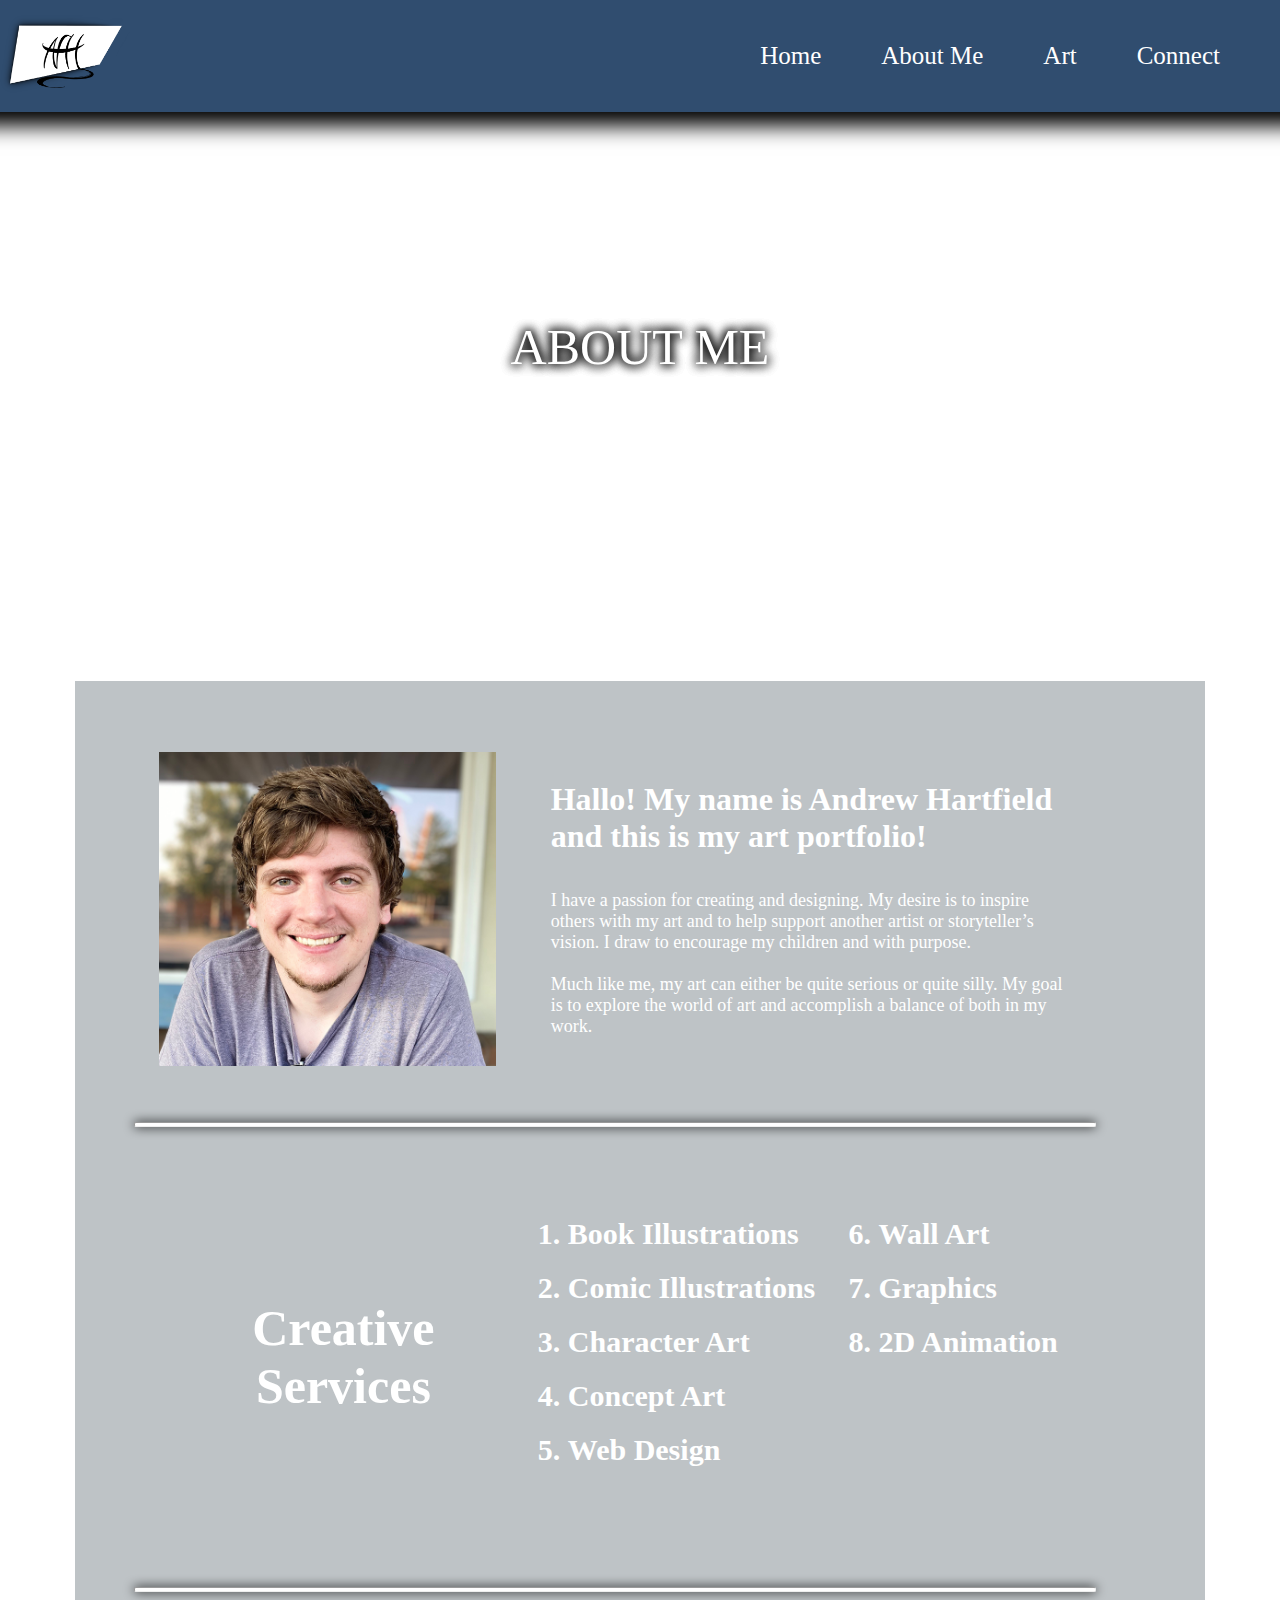
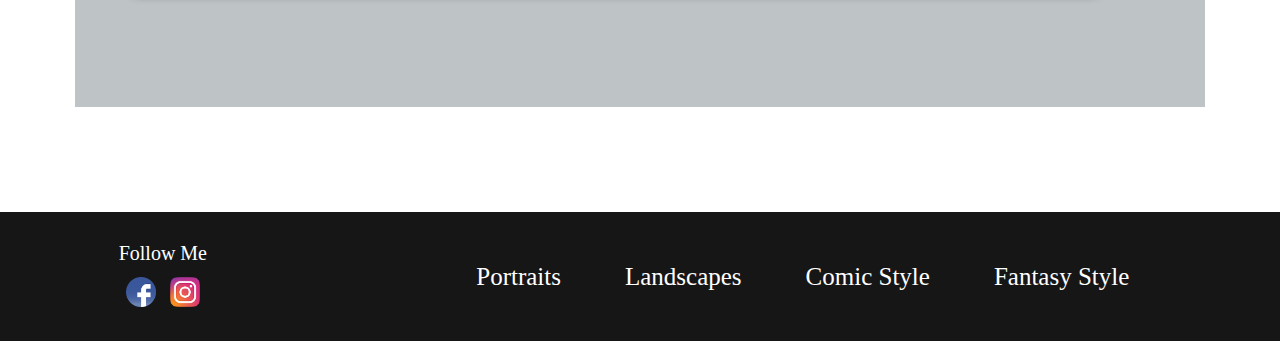
==== aboutme/aboutme.html @ 470748fd "inital commit" ====
<!doctype html>
<html lang="en-us">
<head>
<meta charset="utf-8">
<title>Andrew-Hartfields-Art-Portfolio/About</title>
<link href="../css/style.css" rel="stylesheet" type="text/css">
</head>

<body>
<!-- Navigation Area -->
<nav>
  <div class="nav-container">
    <div class="logo"><img src="../imgs/logo/afh_logo.png" alt="Logo"></div>
    <ul class="nav-links">
      <li><a href="../index.html">Home</a></li>
      <li><a href="../aboutme/aboutme.html">About Me</a></li>
      <li><a href="../art/art.html">Art</a></li>
      <li><a href="../connect/connect.html">Connect</a></li>
    </ul>
  </div>
</nav>
<!-- Banner-About Me -->
<main>
  <div class="header-spacer"></div>
  <section class="aboutme-banner">
	  <div class="title-wrapper">
		  <span class="title-span">ABOUT ME</span>
		</div>
  </section>
  <!-- Contentbody - About Me -->
  <div class="aboutme-content-wrapper">
    <div class="aboutme-container">
		<div class="bio-wrapper">
        	<img src="../imgs/photome/pic.png" alt="That Guy">
			<div>
            <h1>Hallo! My name is Andrew Hartfield and this is my art portfolio!</h1>
            <p>I have a passion for creating and designing. My desire is to inspire others with my art and to help support another artist or storyteller’s vision. I draw to encourage my children and with purpose.<br>
			<br>Much like me, my art can either be quite serious or quite silly. My goal is to explore the world of art and accomplish a balance of both in my work.</p>
			</div>
		</div>
	  <hr>
      <div class="services-wrapper">
        <h2>Creative Services</h2>
		<ol>
			<li>Book Illustrations</li>
			<li>Comic Illustrations</li>
			<li>Character Art</li>
			<li>Concept Art</li>
			<li>Web Design</li>
			<li>Wall Art</li>
			<li>Graphics</li>
			<li>2D Animation</li>
		</ol>
      </div>
	  <hr>
    </div>
  </div>
</main>
<!-- Footer Area -->
<footer>
  <div class="socialmedia-layout"> <span class="followme">Follow Me</span>
    <div class="socialicons"> <a href="#"><img src="../imgs/logo/fb_icon.png" alt="Facebook Icon"></a> <a href="#"><img src="../imgs/logo/ig_icon.png" alt="Instagram Icon"></a> </div>
  </div>
  <div class="footer-nav"> 
	<a href="art/portraits.html">Portraits</a>
	<a href="art/landscapes.html">Landscapes</a>
	<a href="art/comicstyles.html">Comic Style</a>
	<a href="art/fantasystyles.html">Fantasy Style</a>
  </div>
</footer>
</body>
</html>
---- css/style.css ----
/* CSS Document */

* {
	box-sizing: border-box;
}
p {
	font-family: "Book Antiqua";
	font-size: 18px; 
}
body {
	margin: 0;
}
nav {
    background-color: #304D6F;
    padding: 15px 0;
    position: absolute;
    top: 0;
    left: 0;
    right: 0;
    color: #fff;
    z-index: 1000;
    -webkit-box-shadow: 0 -16px 20px 30px #000000;
    box-shadow: 0 -16px 20px 30px #000000;
}
.nav-container {
	display: flex;
	align-items: center;
	justify-content: space-between;
	max-width: 1330px;
	margin: 0 auto;
	padding: 0;
}
.logo img {
	width: 130px;
	height: auto;
}
.nav-links {
	list-style: none;
	display: flex;
}

.nav-links li {
	margin-right: 60px;
}

.nav-links li:last-child {
	margin-right: 10;
}

.nav-links a {
	color: #fff;
	text-decoration: none;
	font-size: 25px;
}
.content {
	padding-top: 70px;
}

footer {
	color: white;
	Background-color: #161616;
	width: 100%;
	margin: 0;
	padding: 10px 0;
	display: flex;
	flex-direction: row;
	justify-content: space-around;
	align-items: center;
}
.socialmedia-layout {
	display: flex;
	flex-direction: column;
	align-items: center;
	margin: 20px 0;
}
.footer-nav {
	display: flex;
}
.footer-nav a {
	color: white;
	margin: 0 32px;
	text-decoration: none;
	font-size: 25px;
}
.followme {
	font-size: 20px;
	margin-bottom: 12px;
}
.socialicons a img {
	width: 30px;
	margin: 0 5px;
	
}

/* Home Section */

main {
	width: 100%;
}
.header-spacer {
	width: 100%;
	height: 101px;
	min-height: 101px;
}
.home-banner {
	background-image: url("../imgs/banners/home_banner.jpg");
    background-position: top;
    background-repeat: no-repeat;
    background-size: cover;
	width: 100%;
	height: 30vw;
	position: relative;
}
.title-wrapper {
	text-align: center;
	position: absolute;
	left: 0;
	right: 0;
	top: 33%;
	color: #FFFFFF;
	text-shadow: 0px 0px 11px rgba(0,0,0,1), 0px 0px 11px rgba(0,0,0,1), 0px 0px 11px rgb(0,0,0);
}
.home-banner h1 {
	font-size: 3.5vw;
	line-height: 3.7vw;
	margin: 0;
	margin-bottom: 5px;
}
.home-banner h2 {
	font-size: 6vw;
	line-height: 6vw;
	margin: 0;
}
.home-banner span {
	position: absolute;
	left: 10vw;
	right: 10vw;
	bottom: 20%;
	height: 5px;
	border-radius: 2px;
	background-color: white;
	box-shadow: 0px 0px 11px rgba(0,0,0,1), 0px 0px 11px rgba(0,0,0,1), 0px 0px 11px rgb(0,0,0);
	margin: 0;
}
.home-hero-image {
	vertical-align: top;
}
.four-by-one {
	display: flex;
}
.title-span {
	font-family: "Book Antiqua";
	font-size: 50px;
	position: relative;
	top: 60px;
}

/* About me Section */

.aboutme-banner {
	background-image: url("../imgs/banners/aboutme_banner.jpg");
    background-position: top;
    background-repeat: no-repeat;
    background-size: cover;
	width: 100%;
	height: 475px;
	position: relative;
}
.aboutme-content-wrapper {
	background-image:url("../imgs/freeimages/iStock-619525286.jpg");
	background-size: cover;
	padding: 105px 0;
}
.aboutme-container {
	background-color: rgba(93,104,112,0.40);
	max-width: 1130px;
	width: 90%;
	margin: 0 auto;
	padding: 65px 84px;
	color: white;
}
.aboutme-container hr {
	position: relative;
	display: block;
	width: 100%;
	height: 5px;
	border-radius: 2px;
	background-color: white;
	box-shadow: 0px 0px 11px rgba(0,0,0,1);
	margin: 50px -25px;
}
.bio-wrapper {
	display: flex;
	flex-direction: row;
}
.bio-wrapper img {
	width: 35%;
	object-fit: contain;
}
.bio-wrapper h1 {
	margin: 35px 55px;
}
.bio-wrapper p {
	margin: 35px 55px;
}
.services-wrapper {
	display: flex;
	flex-direction: row;
	width: 100%;
}
.services-wrapper h2 {
	flex: 1;
	align-self: center;
	text-align: center;
	font-size: 50px;
}
.services-wrapper > ol {
	height: 300px;
	flex: 1.5;
	display: flex;
	flex-direction: column;
	flex-wrap: wrap;
	font-size: 30px;
	font-weight: bold;
}
.services-wrapper > ol > li {
	padding: 10px 0;
	padding-right: 35px;
}
/* Art Section */

.art-banner {
	background-image: url("../imgs/banners/reawakened_artbanner.jpg");
    background-position: top;
    background-repeat: no-repeat;
    background-size: cover;
	width: 100%;
	height: 475px;
	position: relative;
}
.art-content-wrapper {
    background-image: url("../imgs/freeimages/iStock-880466846.jpg");
    background-size: cover;
    padding: 80px 0;
}
.art-container {
	background-color: rgba(93,104,112,0.0);
	max-width: 1130px;
	width: 90%;
	margin: 0 auto;
	padding: 55px 84px;
	color: white;
}
.two-by-two {
	display: flex;
	flex-direction: row;
	flex-wrap: wrap;
	justify-content: space-around;
	align-items: center;
}
.two-by-two a {
	width: 45%;
	margin: 10px 10px;
	color: white;
	text-decoration: none;
	font-size: 28px;
	font-weight: bold;
	font-family: "Book Antiqua";
	text-align: center;
	line-height: 2;
}
.two-by-two img {
	width: 100%;
	background: none;
}

/* Connect Section */

.connect-content-wrapper {
    background-image: url("../imgs/freeimages/iStock-880466846.jpg");
    background-size: cover;
    padding: 80px 0;
}
.form-align {
	padding-top: 50px;
	padding-bottom: 50px;
	width: 80%;
	margin: 0 auto;
}
.table-layout {
	color: white;
	font-family: "Book Antiqua";
	font-size: 20px;
	background-color: #304D6F;
	width: 50%;
	height: 50%;
	margin: 0 auto;
	padding: 20px 30px 40px 20px;
	box-shadow: 3px 3px 5px 0px rgba(0,0,0,0.75);
}
textarea {
	width: 300px;
	height: 100px;
}
#yourname {
	margin: 10px;
	width: 300px;
}
#emailaddress {
	margin: 10px;
	width: 300px;
}
#subject {
	margin: 10px;
	width: 300px;
}
#message {
	margin: 10px;
}
button {
	margin: 10px 0 10px 5px;
	background: none;
	border: none;
}

/* ---subpage--- area */

/* portraits */
.portrait-content-wrapper {
	background-image:url("../imgs/freeimages/iStock-619525286.jpg");
	background-size: cover;
	padding: 50px 0;
}
.portrait-container {
	background-color: rgba(93,104,112,0.0);
	max-width: 1130px;
	width: 100%;
	margin: 100px auto 0;
	padding: 75px 30px;
	color: white;
}
.portrait-grid {
	display: flex;
	flex-direction: row;
	flex-wrap: wrap;
	align-items: center;
}
.portrait-grid img {
	width: 30%;
	margin: 15px 15px;
	border-radius: 8px;
	box-shadow: 3px 3px 5px 0px rgba(0,0,0,0.75);
}
/* landscapes */
.landscape-content-wrapper {
	background-image:url("../imgs/freeimages/iStock-619525286.jpg");
	background-size: cover;
	padding: 50px 0;
}
.landscape-container {
	background-color: rgba(93,104,112,0.0);
	max-width: 1130px;
	width: 100%;
	margin: 100px auto 0;
	padding: 75px 30px;
	color: white;
}
.landscape-grid {
	display: flex;
	flex-direction: row;
	flex-wrap: wrap;
	align-items: center;
}
.landscape-grid img {
	width: 30%;
	margin: 15px 15px;
	border-radius: 8px;
	box-shadow: 3px 3px 5px 0px rgba(0,0,0,0.75);
}
/*
.landscapes-content-wrapper {
	background-image:url("../imgs/freeimages/iStock-880466846.jpg");
	background-size: cover;
	padding: 20px 0;
}
.landscapes-container {
	position: relative;
	top: 200%;
	max-width: 1200px;
	margin: 0 auto;
	padding: 20px;
	
}
.landscape-grid {
	display: flex;
	flex-direction: row;
	flex-wrap: wrap;
	align-items: center;
}
.landscape-grid img {
	width: 40%;
	margin: 15px 15px;
}
.landscape-gallery {
	display: grid;
	grid-template-columns: repeat(auto-fit, minmax(250px, 1fr));
	grid-gap: 20px;
} 
.landscape-gallery img {
	width: 100%;
	height: auto;
	border-radius: 8px;
} */
/* Comic */
.comic-content-wrapper {
	background-image:url("../imgs/freeimages/iStock-619525286.jpg");
	background-size: cover;
	padding: 50px 0;
}
.comic-container {
	background-color: rgba(93,104,112,0.0);
	max-width: 1130px;
	width: 100%;
	margin: 100px auto 0;
	padding: 75px 30px;
	color: white;
}
.comic-grid {
	display: flex;
	flex-direction: row;
	flex-wrap: wrap;
	align-items: center;
}
.comic-grid img {
	width: 30%;
	margin: 15px 15px;
	border-radius: 8px;
	box-shadow: 3px 3px 5px 0px rgba(0,0,0,0.75);
}
/* Fantasy */
.fantasy-content-wrapper {
	background-image:url("../imgs/freeimages/iStock-619525286.jpg");
	background-size: cover;
	padding: 50px 0;
}
.fantasy-container {
	background-color: rgba(93,104,112,0.0);
	max-width: 1130px;
	width: 100%;
	margin: 100px auto 0;
	padding: 75px 30px;
	color: white;
}
.fantasy-grid {
	display: flex;
	flex-direction: row;
	flex-wrap: wrap;
	align-items: center;
}
.fantasy-grid img {
	width: 30%;
	margin: 15px 15px;
	border-radius: 8px;
	box-shadow: 3px 3px 5px 0px rgba(0,0,0,0.75);
}



/* Smaller Screen View */
@media screen and (max-width:1550px) and (min-width: 1025px){
}

/* Tablet View */
@media screen and (max-width:1024px) and (min-width: 767px) {
	
.services-wrapper {
	flex-direction: column;
}
.two-by-two a {
	width: 80%;
}
.portrait-grid img {
	width: 28%;
	margin: 15px 15px;
}
.landscape-grid img {
	width: 28%;
	margin: 15px 15px;
}
.comic-grid img {
	width: 28%;
	margin: 15px 15px;
}
.fantasy-grid img {
	width: 28%;
	margin: 15px 15px;
}

}

/* Mobile View */
@media screen and (max-width:767px) {
	.services-wrapper > ol {
		height: auto;
	}

.aboutme-container {
	padding-left: 45px;
	padding-right: 45px;
}
.art-container {
	padding-left: 45px;
	padding-right: 45px;
}
.two-by-two a {
	width: 100%;
}
.portrait-container {
	padding-left: 45px;
	padding-right: 45px;
}
.portrait-grid img {
	width: 100%;
}
.landscape-container {
	padding-left: 45px;
	padding-right: 45px;
}
.landscape-grid img {
	width: 100%;
}
.comic-container {
	padding-left: 45px;
	padding-right: 45px;
}
.comic-grid img {
	width: 100%;
}
.fantasy-container {
	padding-left: 45px;
	padding-right: 45px;
}
.fantasy-grid img {
	width: 100%;
}
.bio-wrapper img {
	width: 100%;
}
.bio-wrapper h1 {
	margin-left: 15px;
	margin-right: 15px;
	max-width: none;
}
.bio-wrapper p {
	margin-left: 15px;
	margin-right: 15px;
	max-width: none;
}
.bio-wrapper {
	display: flex;
	flex-direction: column;
}
.services-wrapper {
	flex-direction: column;
}
.footer-nav {
	display: none;
}
}
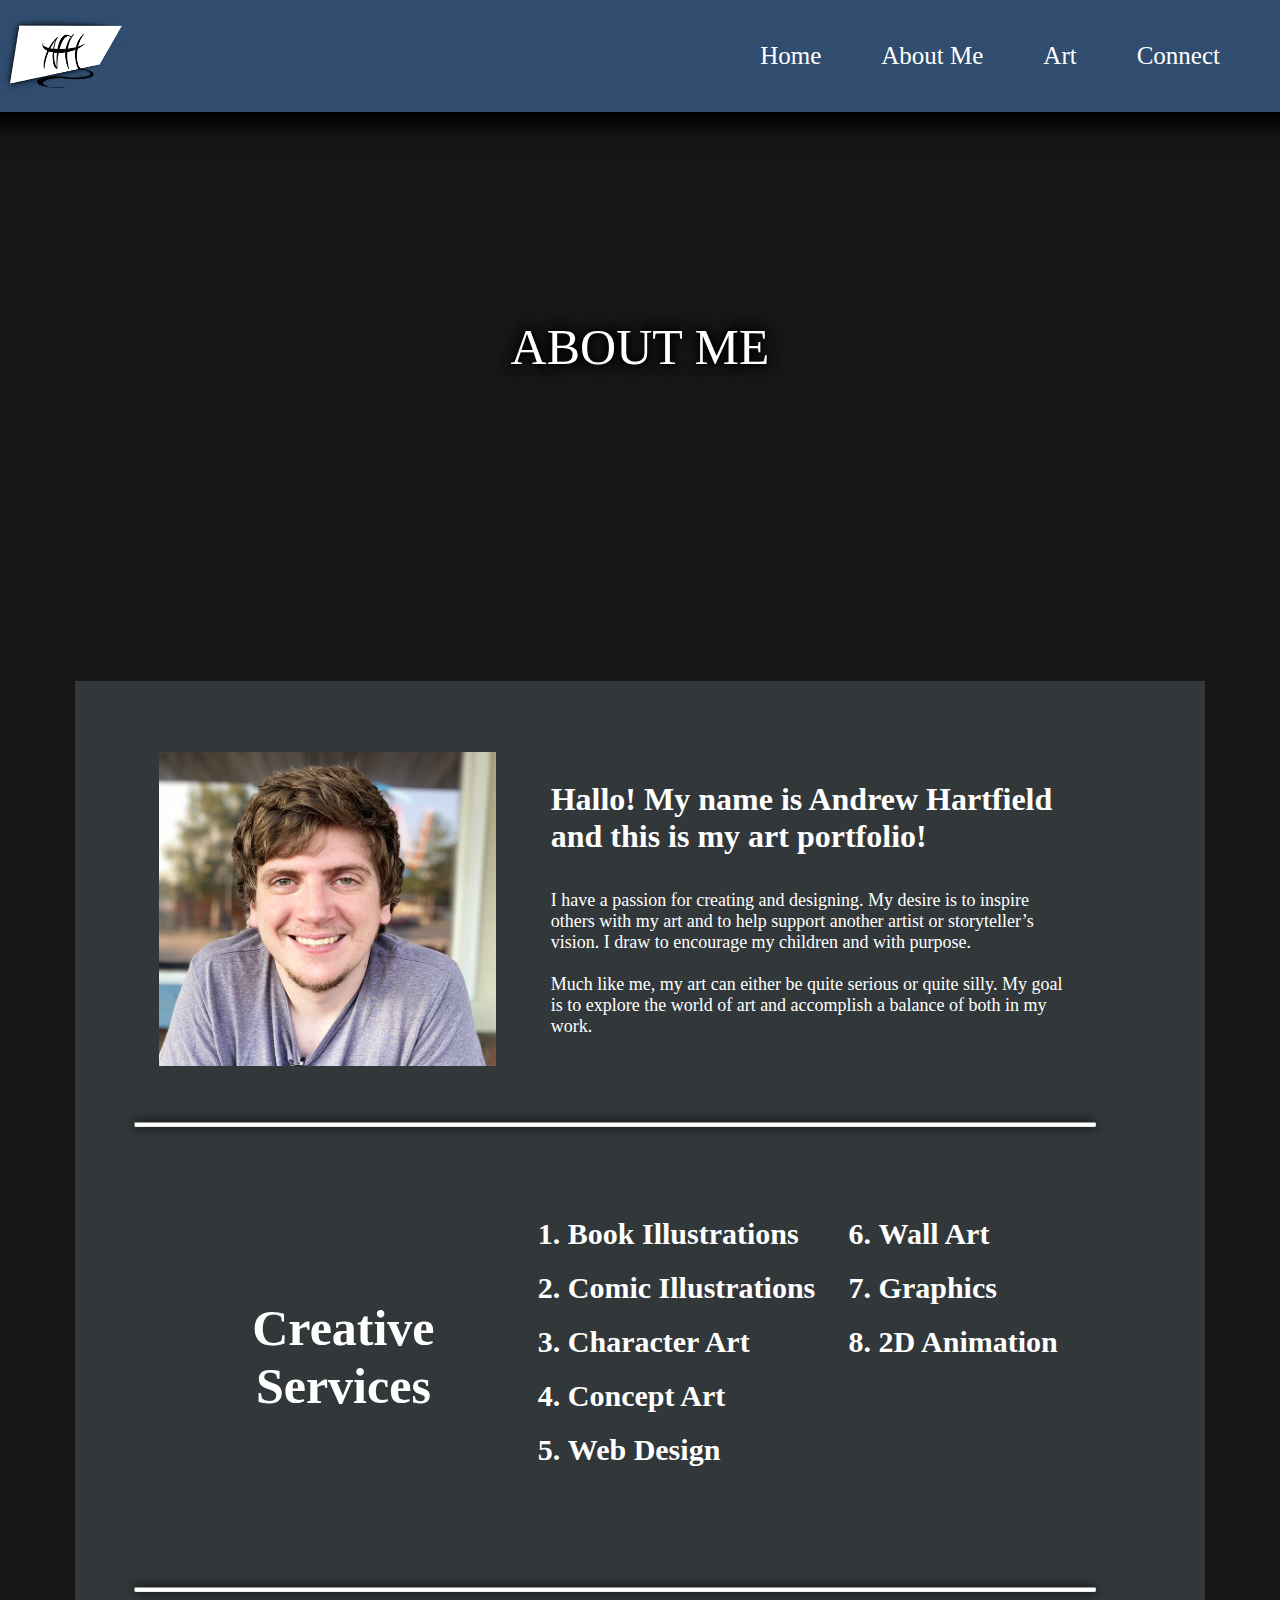
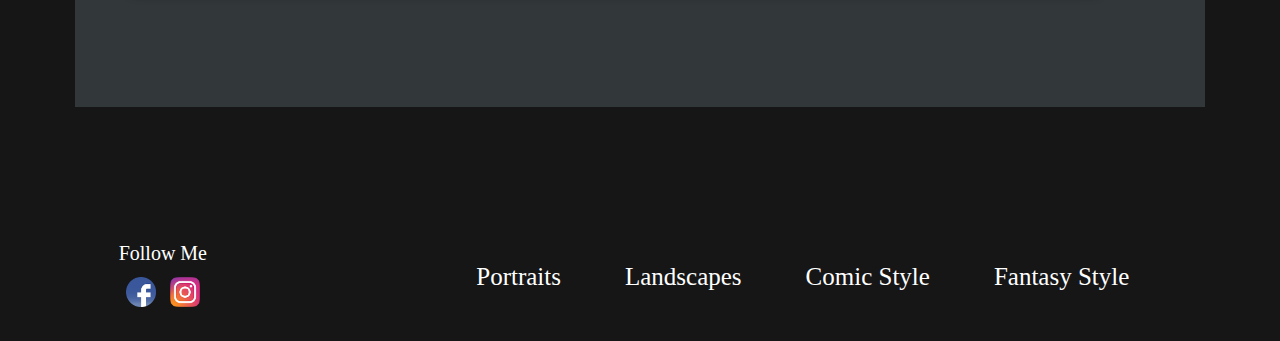
==== commit d25d2857: "commit 0.0.0.0.0.0.0.0.0.1" ====
--- a/aboutme/aboutme.html
+++ b/aboutme/aboutme.html
@@ -62,10 +62,10 @@
     <div class="socialicons"> <a href="#"><img src="../imgs/logo/fb_icon.png" alt="Facebook Icon"></a> <a href="#"><img src="../imgs/logo/ig_icon.png" alt="Instagram Icon"></a> </div>
   </div>
   <div class="footer-nav"> 
-	<a href="art/portraits.html">Portraits</a>
-	<a href="art/landscapes.html">Landscapes</a>
-	<a href="art/comicstyles.html">Comic Style</a>
-	<a href="art/fantasystyles.html">Fantasy Style</a>
+	<a href="../art/portraits.html">Portraits</a>
+	<a href="../art/landscapes.html">Landscapes</a>
+	<a href="../art/comicstyles.html">Comic Style</a>
+	<a href="../art/fantasystyles.html">Fantasy Style</a>
   </div>
 </footer>
 </body>
--- a/css/style.css
+++ b/css/style.css
@@ -1,5 +1,8 @@
 /* CSS Document */
 
+html {
+	background-color: #161616;
+}
 * {
 	box-sizing: border-box;
 }
@@ -89,7 +92,6 @@
 .socialicons a img {
 	width: 30px;
 	margin: 0 5px;
-	
 }
 
 /* Home Section */
@@ -286,6 +288,7 @@
 	padding-bottom: 50px;
 	width: 80%;
 	margin: 0 auto;
+	min-height: 70vh;
 }
 .table-layout {
 	color: white;
@@ -293,10 +296,23 @@
 	font-size: 20px;
 	background-color: #304D6F;
 	width: 50%;
+	max-width: 800px;
 	height: 50%;
+	text-align: center;
 	margin: 0 auto;
 	padding: 20px 30px 40px 20px;
 	box-shadow: 3px 3px 5px 0px rgba(0,0,0,0.75);
+}
+.connect-video {
+	margin: 100px auto 0;
+	text-align: center;
+}
+.connect-video p {
+	color: white;
+	font-family: "Book Antiqua";
+	font-size: 20px;
+	font-weight: bold;
+	text-shadow: 3px 3px 3px black;
 }
 textarea {
 	width: 300px;
@@ -330,6 +346,7 @@
 	background-image:url("../imgs/freeimages/iStock-619525286.jpg");
 	background-size: cover;
 	padding: 50px 0;
+	background-position: top;
 }
 .portrait-container {
 	background-color: rgba(93,104,112,0.0);
@@ -356,6 +373,7 @@
 	background-image:url("../imgs/freeimages/iStock-619525286.jpg");
 	background-size: cover;
 	padding: 50px 0;
+	background-position: top;
 }
 .landscape-container {
 	background-color: rgba(93,104,112,0.0);
@@ -416,6 +434,7 @@
 	background-image:url("../imgs/freeimages/iStock-619525286.jpg");
 	background-size: cover;
 	padding: 50px 0;
+	background-position: top;
 }
 .comic-container {
 	background-color: rgba(93,104,112,0.0);
@@ -442,6 +461,7 @@
 	background-image:url("../imgs/freeimages/iStock-619525286.jpg");
 	background-size: cover;
 	padding: 50px 0;
+	background-position: top;
 }
 .fantasy-container {
 	background-color: rgba(93,104,112,0.0);
@@ -500,10 +520,33 @@
 
 /* Mobile View */
 @media screen and (max-width:767px) {
-	.services-wrapper > ol {
-		height: auto;
-	}
-
+
+.nav-container {
+	flex-direction: column;
+}
+.logo img {
+	display: none;
+}
+.nav-links li {
+	margin-right: 30px;
+}
+.nav-links a {
+	color: #fff;
+	text-decoration: none;
+	font-size: 18px;
+}	
+.nav-links {
+	list-style: none;
+	display: flex;
+}
+.services-wrapper > ol {
+	height: auto;
+}
+.header-spacer {
+	width: 100%;
+	height: 80px;
+	min-height: 80px;
+}
 .aboutme-container {
 	padding-left: 45px;
 	padding-right: 45px;
